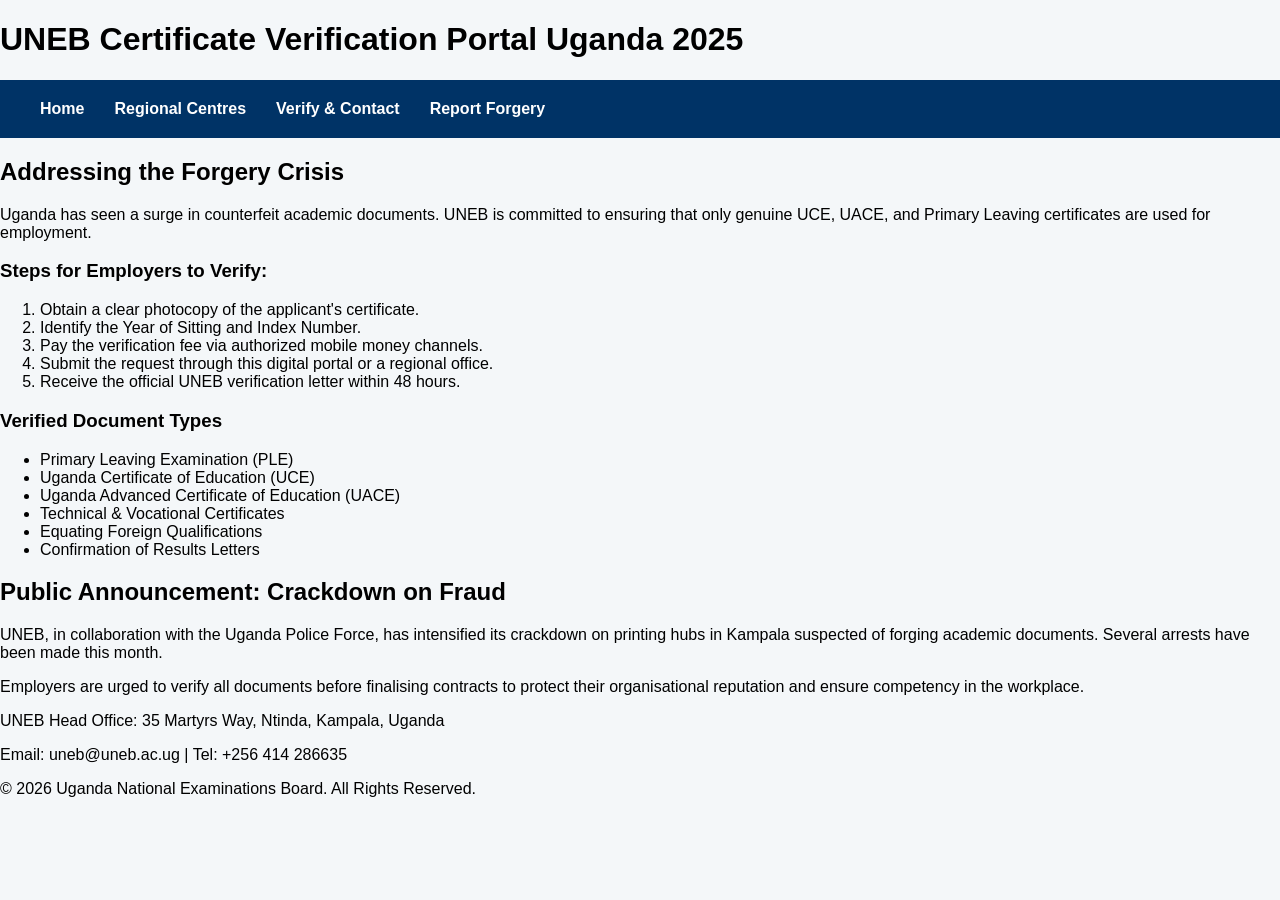
==== index.html @ 6569fa92 "Add files via upload" ====
<!DOCTYPE html>
<html lang="en-GB">
<head>
    <meta charset="UTF-8">
    <meta name="viewport" content="width=device-width, initial-scale=1.0">
    <title>UNEB Verification Portal</title>
    <link rel="stylesheet" href="styles.css">
</head>
<body>
    <header class="main-header">
        <h1>UNEB Certificate Verification Portal Uganda 2025</h1>
        <nav>
            <ul class="nav-links">
                <li><a href="index.html">Home</a></li>
                <li><a href="centres.html">Regional Centres</a></li>
                <li><a href="contact.html">Verify & Contact</a></li>
                <li><a href="#">Report Forgery</a></li>
            </ul>
        </nav>
    </header>

    <main>
        <section class="intro">
            <h2>Addressing the Forgery Crisis</h2>
            <p>Uganda has seen a surge in counterfeit academic documents. UNEB is committed to ensuring that only genuine UCE, UACE, and Primary Leaving certificates are used for employment.</p>
            <h3>Steps for Employers to Verify:</h3>
            <ol>
                <li>Obtain a clear photocopy of the applicant's certificate.</li>
                <li>Identify the Year of Sitting and Index Number.</li>
                <li>Pay the verification fee via authorized mobile money channels.</li>
                <li>Submit the request through this digital portal or a regional office.</li>
                <li>Receive the official UNEB verification letter within 48 hours.</li>
            </ol>
        </section>

        <section class="documents">
            <h3>Verified Document Types</h3>
            <ul class="square-list">
                <li>Primary Leaving Examination (PLE)</li>
                <li>Uganda Certificate of Education (UCE)</li>
                <li>Uganda Advanced Certificate of Education (UACE)</li>
                <li>Technical & Vocational Certificates</li>
                <li>Equating Foreign Qualifications</li>
                <li>Confirmation of Results Letters</li>
            </ul>
        </section>

        <article class="announcement">
            <h2>Public Announcement: Crackdown on Fraud</h2>
            <p>UNEB, in collaboration with the Uganda Police Force, has intensified its crackdown on printing hubs in Kampala suspected of forging academic documents. Several arrests have been made this month.</p>
            <p>Employers are urged to verify all documents before finalising contracts to protect their organisational reputation and ensure competency in the workplace.</p>
        </article>
    </main>

    <footer class="main-footer">
        <p>UNEB Head Office: 35 Martyrs Way, Ntinda, Kampala, Uganda</p>
        <p>Email: uneb@uneb.ac.ug | Tel: +256 414 286635</p>
        <p>&copy; 2026 Uganda National Examinations Board. All Rights Reserved.</p>
    </footer>
</body>
</html>
---- styles.css ----
/* UNEB OFFICIAL BRANDING */
:root {
    --uneb-navy: #003366 !important; 
    --uneb-gold: #FFCC00 !important;
}

body {
    background-color: #f4f7f9;
    font-family: Arial, sans-serif;
    margin: 0px;
}

/* Force Navigation Colors */
.nav-links {
    display: flex;
    list-style: none;
    background-color: var(--uneb-navy) !important;
    padding: 20px 40px;
    margin: 0px;
}

.nav-links li a {
    color: white !important;
    text-decoration: none !important;
    margin-right: 30px;
    font-weight: bold;
}

/* Hover Effect */
.nav-links li a:hover {
    color: var(--uneb-gold) !important;
}

/* Table Header - Forced Navy */
th {
    background-color: var(--uneb-navy) !important;
    color: white !important;
}
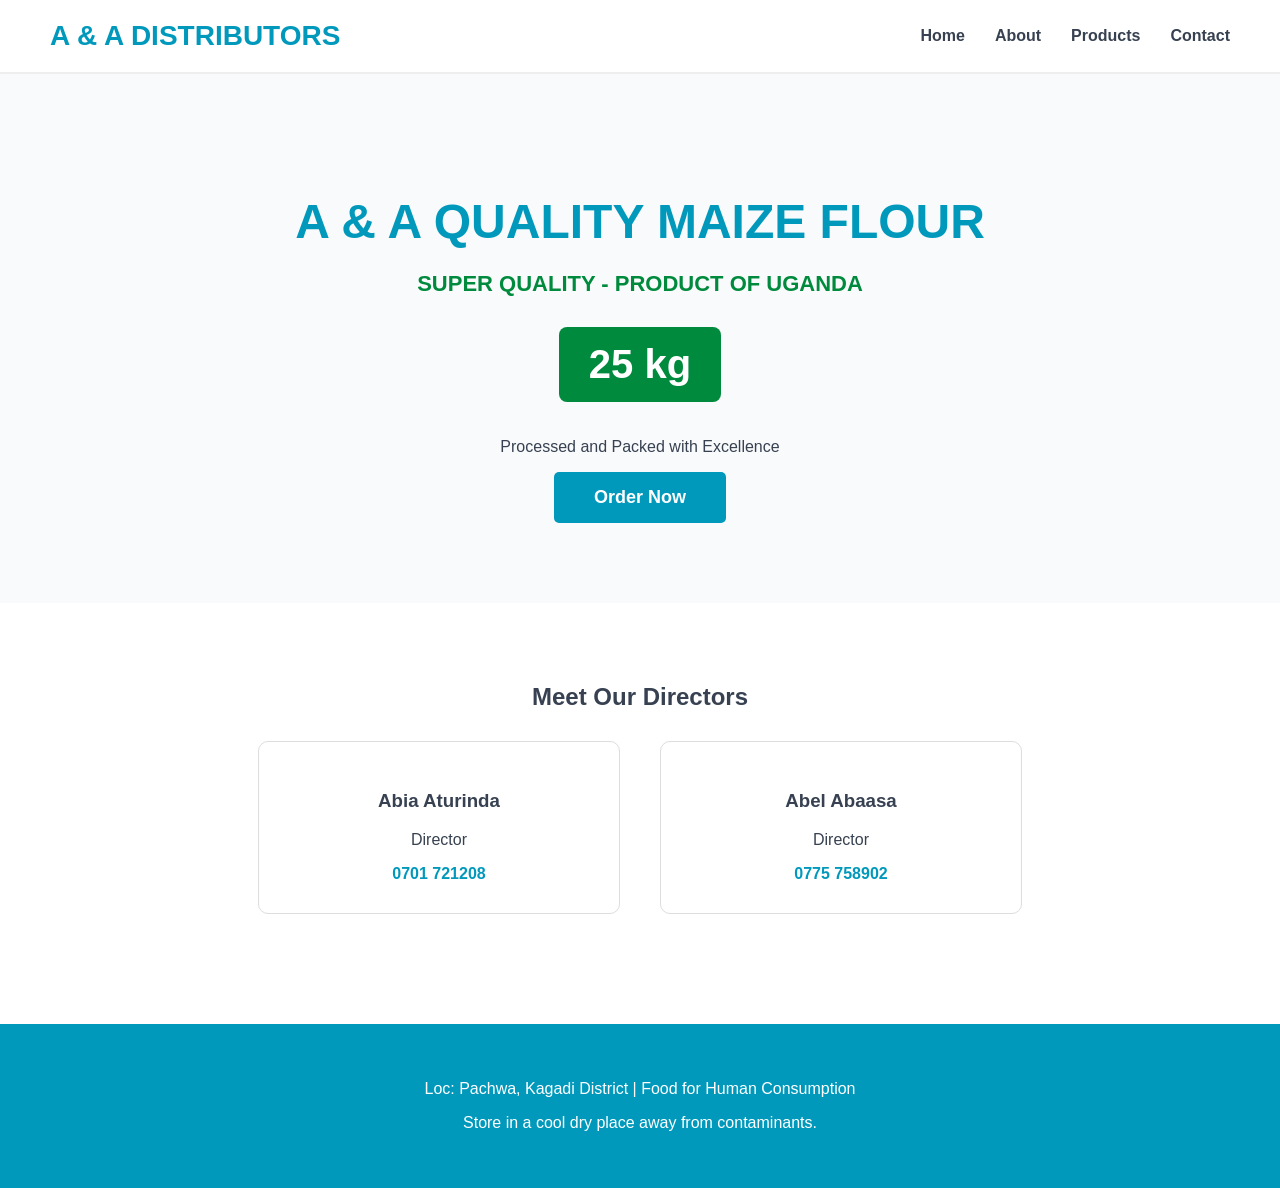
==== commit 2b11c94e: "Add files via upload AA" ====
--- a/index.html
+++ b/index.html
@@ -1,61 +1,59 @@
 <!DOCTYPE html>
-<html lang="en-GB">
+<html lang="en">
 <head>
     <meta charset="UTF-8">
     <meta name="viewport" content="width=device-width, initial-scale=1.0">
-    <title>UNEB Verification Portal</title>
-    <link rel="stylesheet" href="styles.css">
+    <title>A&A Quality Maize Flour | Home</title>
+    <link rel="stylesheet" href="style.css">
 </head>
 <body>
-    <header class="main-header">
-        <h1>UNEB Certificate Verification Portal Uganda 2025</h1>
+
+    <header class="navbar">
+        <div class="logo-text">A & A DISTRIBUTORS</div>
         <nav>
             <ul class="nav-links">
                 <li><a href="index.html">Home</a></li>
-                <li><a href="centres.html">Regional Centres</a></li>
-                <li><a href="contact.html">Verify & Contact</a></li>
-                <li><a href="#">Report Forgery</a></li>
+                <li><a href="#">About</a></li>
+                <li><a href="#">Products</a></li>
+                <li><a href="#">Contact</a></li>
             </ul>
         </nav>
     </header>
 
-    <main>
-        <section class="intro">
-            <h2>Addressing the Forgery Crisis</h2>
-            <p>Uganda has seen a surge in counterfeit academic documents. UNEB is committed to ensuring that only genuine UCE, UACE, and Primary Leaving certificates are used for employment.</p>
-            <h3>Steps for Employers to Verify:</h3>
-            <ol>
-                <li>Obtain a clear photocopy of the applicant's certificate.</li>
-                <li>Identify the Year of Sitting and Index Number.</li>
-                <li>Pay the verification fee via authorized mobile money channels.</li>
-                <li>Submit the request through this digital portal or a regional office.</li>
-                <li>Receive the official UNEB verification letter within 48 hours.</li>
-            </ol>
-        </section>
+    <section class="hero">
+        <div class="container">
+            <h1 class="brand-title">A & A QUALITY MAIZE FLOUR</h1>
+            <p class="tagline">SUPER QUALITY - PRODUCT OF UGANDA</p>
+            <div class="product-preview">
+                <span class="weight-badge">25 kg</span>
+                <p>Processed and Packed with Excellence</p>
+            </div>
+            <button class="cta-btn">Order Now</button>
+        </div>
+    </section>
 
-        <section class="documents">
-            <h3>Verified Document Types</h3>
-            <ul class="square-list">
-                <li>Primary Leaving Examination (PLE)</li>
-                <li>Uganda Certificate of Education (UCE)</li>
-                <li>Uganda Advanced Certificate of Education (UACE)</li>
-                <li>Technical & Vocational Certificates</li>
-                <li>Equating Foreign Qualifications</li>
-                <li>Confirmation of Results Letters</li>
-            </ul>
-        </section>
+    <section class="directors-section">
+        <div class="container">
+            <h2>Meet Our Directors</h2>
+            <div class="grid">
+                <div class="card">
+                    <h3>Abia Aturinda</h3>
+                    <p>Director</p>
+                    <a href="tel:0701721208" class="phone-link">0701 721208</a>
+                </div>
+                <div class="card">
+                    <h3>Abel Abaasa</h3>
+                    <p>Director</p>
+                    <a href="tel:0775758902" class="phone-link">0775 758902</a>
+                </div>
+            </div>
+        </div>
+    </section>
 
-        <article class="announcement">
-            <h2>Public Announcement: Crackdown on Fraud</h2>
-            <p>UNEB, in collaboration with the Uganda Police Force, has intensified its crackdown on printing hubs in Kampala suspected of forging academic documents. Several arrests have been made this month.</p>
-            <p>Employers are urged to verify all documents before finalising contracts to protect their organisational reputation and ensure competency in the workplace.</p>
-        </article>
-    </main>
+    <footer>
+        <p>Loc: Pachwa, Kagadi District | Food for Human Consumption</p>
+        <p>Store in a cool dry place away from contaminants.</p>
+    </footer>
 
-    <footer class="main-footer">
-        <p>UNEB Head Office: 35 Martyrs Way, Ntinda, Kampala, Uganda</p>
-        <p>Email: uneb@uneb.ac.ug | Tel: +256 414 286635</p>
-        <p>&copy; 2026 Uganda National Examinations Board. All Rights Reserved.</p>
-    </footer>
 </body>
 </html>
--- a/style.css
+++ b/style.css
@@ -0,0 +1,135 @@
+/* Color Palette based on Brand Image */
+:root {
+    --primary-blue: #0099bc;
+    --dark-blue: #1e3a8a;
+    --brand-green: #008a3d;
+    --text-main: #374151;
+    --white: #ffffff;
+    --bg-light: #f9fafb;
+}
+
+body {
+    margin: 0px;
+    padding: 0px;
+    font-family: 'Arial', sans-serif;
+    color: var(--text-main);
+    background-color: var(--white);
+}
+
+.container {
+    width: 1100px;
+    margin: 0px auto;
+}
+
+/* Navigation */
+.navbar {
+    background-color: var(--white);
+    padding: 20px 50px;
+    display: flex;
+    justify-content: space-between;
+    align-items: center;
+    border-bottom: 2px solid #eeeeee;
+}
+
+.logo-text {
+    font-size: 28px;
+    font-weight: bold;
+    color: var(--primary-blue);
+}
+
+.nav-links {
+    list-style: none;
+    display: flex;
+    margin: 0px;
+}
+
+.nav-links li {
+    margin-left: 30px;
+}
+
+.nav-links a {
+    text-decoration: none;
+    color: var(--text-main);
+    font-weight: bold;
+    font-size: 16px;
+}
+
+/* Hero Section */
+.hero {
+    background-color: var(--bg-light);
+    padding: 80px 0px;
+    text-align: center;
+}
+
+.brand-title {
+    font-size: 48px;
+    color: var(--primary-blue);
+    margin-bottom: 10px;
+}
+
+.tagline {
+    font-size: 22px;
+    color: var(--brand-green);
+    font-weight: bold;
+    margin-bottom: 30px;
+}
+
+.weight-badge {
+    display: inline-block;
+    background-color: var(--brand-green);
+    color: white;
+    padding: 15px 30px;
+    font-size: 40px;
+    font-weight: bold;
+    border-radius: 8px;
+    margin-bottom: 20px;
+}
+
+.cta-btn {
+    background-color: var(--primary-blue);
+    color: white;
+    padding: 15px 40px;
+    border: none;
+    font-size: 18px;
+    font-weight: bold;
+    cursor: pointer;
+    border-radius: 5px;
+}
+
+/* Directors Section */
+.directors-section {
+    padding: 60px 0px;
+    text-align: center;
+}
+
+.grid {
+    display: flex;
+    justify-content: center;
+    gap: 40px;
+    margin-top: 30px;
+}
+
+.card {
+    background: white;
+    border: 1px solid #dddddd;
+    padding: 30px;
+    width: 300px;
+    border-radius: 10px;
+}
+
+.phone-link {
+    display: block;
+    margin-top: 10px;
+    color: var(--primary-blue);
+    text-decoration: none;
+    font-weight: bold;
+}
+
+/* Footer */
+footer {
+    background-color: var(--primary-blue);
+    color: white;
+    text-align: center;
+    padding: 40px 0px;
+    margin-top: 50px;
+}
